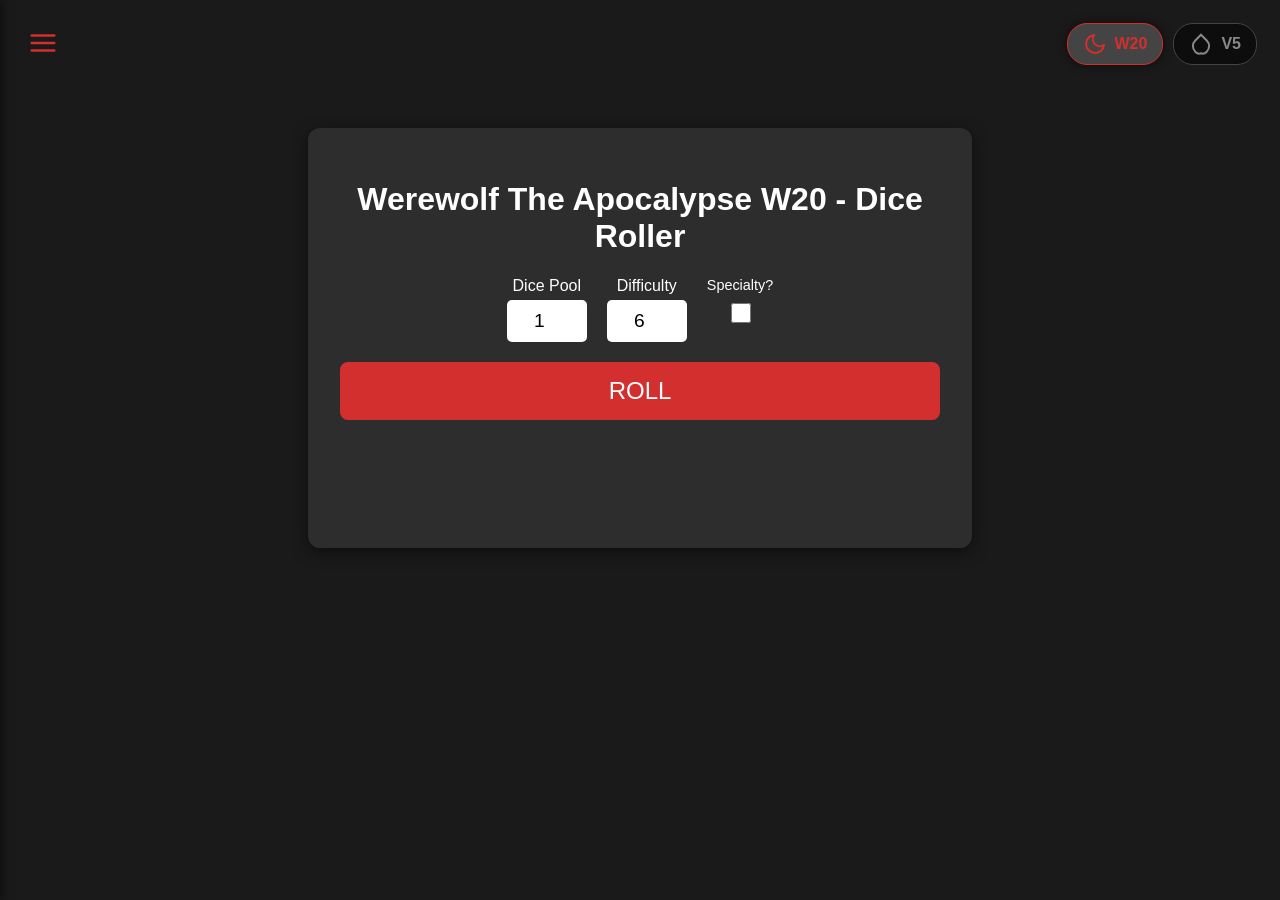
==== index.html @ 38f0692c "Updated for VTM - WIP" ====
<!DOCTYPE html>
<html lang="en">
<head>
    <meta charset="UTF-8">
    <meta name="viewport" content="width=device-width, initial-scale=1.0">
    <title>World of Darkness Roller</title>
    <link rel="stylesheet" href="style.css">
</head>
<body>

    <button id="menuBtn" class="menu-btn">
        <svg width="30" height="30" viewBox="0 0 24 24" fill="none" stroke="currentColor" stroke-width="2" stroke-linecap="round" stroke-linejoin="round">
            <line x1="3" y1="12" x2="21" y2="12"></line>
            <line x1="3" y1="6" x2="21" y2="6"></line>
            <line x1="3" y1="18" x2="21" y2="18"></line>
        </svg>
    </button>

    <div id="sidebar" class="sidebar">
        <div class="sidebar-header">
            <h3>Menu</h3>
            <button id="closeBtn" class="close-btn">&times;</button>
        </div>
        <div class="sidebar-content">
            <div class="sidebar-item toggle-item">
                <span>Split View</span>
                <label class="switch">
                    <input type="checkbox" id="splitViewToggle">
                    <span class="slider round"></span>
                </label>
            </div>
            
            <button class="sidebar-item">Character Presets</button>
            <button class="sidebar-item">Dice Log</button>
            <button class="sidebar-item">App Settings</button>
        </div>
    </div>

    <div id="overlay" class="overlay"></div>

    <nav class="app-nav">
        <button class="nav-item active" data-target="page-w20">
            <svg width="24" height="24" viewBox="0 0 24 24" fill="none" stroke="currentColor" stroke-width="2" stroke-linecap="round" stroke-linejoin="round">
                <path d="M21 12.79A9 9 0 1 1 11.21 3 7 7 0 0 0 21 12.79z"></path>
            </svg>
            <span>W20</span>
        </button>
        <button class="nav-item" data-target="page-v5">
            <svg width="24" height="24" viewBox="0 0 24 24" fill="none" stroke="currentColor" stroke-width="2">
                <path d="M12 2.69l5.74 5.74c3.12 3.12 3.12 8.19 0 11.31C16.18 21.31 14.09 22.08 12 21.31c-2.09.77-4.18 0-5.74-1.56-3.12-3.12-3.12-8.19 0-11.31L12 2.69z"></path>
            </svg>
            <span>V5</span>
        </button>
    </nav>

    <div class="main-layout">
        
        <div class="container" id="mainContainer">
            <div id="page-w20" class="tab-page active">
                <h1>Werewolf The Apocalypse W20 - Dice Roller</h1>
                <div class="controls">
                    <div class="input-group">
                        <label for="dicePool">Dice Pool</label>
                        <input type="number" id="dicePool" value="1" min="1" max="20">
                    </div>
                    <div class="input-group">
                        <label for="difficulty">Difficulty</label>
                        <input type="number" id="difficulty" value="6" min="2" max="10">
                    </div>
                    <div class="input-group">
                        <label for="specialtyToggle" style="font-size: 0.9rem;">Specialty?</label>
                        <input type="checkbox" id="specialtyToggle" style="width: 20px; height: 20px; margin-top: 10px; cursor: pointer;">
                    </div>
                </div>

                <button id="rollBtn" class="primary-btn">ROLL</button>
                <div id="resultText" class="result-text"></div>
                <div id="diceContainer" class="dice-container-wrapper"></div>

                <div class="action-row">
                    <button id="wpSpendBtn" class="secondary-btn hidden">Spend Willpower (+1 Success)</button>
                    <button id="explodeBtn" class="explode-btn hidden">CRITICAL! Reroll (0)</button>
                </div>
            </div>

            <div id="page-v5" class="tab-page">
                <h1>Vampire the Masquerade V5 - Dice Roller</h1>
                <div class="controls">
                    <div class="input-group">
                        <label for="v5Pool">Total Pool</label>
                        <input type="number" id="v5Pool" value="5" min="1" max="20">
                    </div>
                    <div class="input-group">
                        <label for="v5Hunger">Hunger</label>
                        <input type="number" id="v5Hunger" value="1" min="0" max="5">
                    </div>
                    <div class="input-group">
                        <label for="v5Diff">Difficulty</label>
                        <input type="number" id="v5Diff" value="3" min="1" max="10">
                    </div>
                </div>

                <button id="v5RollBtn" class="primary-btn">ROLL V5</button>
                <div id="v5ResultText" class="result-text"></div>
                
                <div id="v5DiceContainer" class="dice-container-wrapper"></div>

                <div class="action-row">
                    <button id="v5WpBtn" class="secondary-btn hidden">Spend Willpower (Reroll up to 3)</button>
                    <button id="v5ConfirmWpBtn" class="explode-btn hidden">Confirm Reroll</button>
                </div>
            </div>
        </div>

        <div id="secondaryPanel" class="secondary-panel hidden">
            
            <div id="dropZone" class="drop-zone">
                <svg width="50" height="50" viewBox="0 0 24 24" fill="none" stroke="#666" stroke-width="2" stroke-linecap="round" stroke-linejoin="round">
                    <path d="M14 2H6a2 2 0 0 0-2 2v16a2 2 0 0 0 2 2h12a2 2 0 0 0 2-2V8z"></path>
                    <polyline points="14 2 14 8 20 8"></polyline>
                    <line x1="12" y1="18" x2="12" y2="12"></line>
                    <line x1="9" y1="15" x2="12" y2="12"></line>
                    <line x1="15" y1="15" x2="12" y2="12"></line>
                </svg>
                <p>Drag & Drop Character Sheet (PDF)<br>or <strong>Click to Upload</strong></p>
                <input type="file" id="fileInput" accept="application/pdf" style="display: none;">
            </div>

            <div id="pdfViewer" class="pdf-viewer hidden">
                <div class="pdf-header">
                    <span id="pdfName">Sheet.pdf</span>
                    <button id="removePdfBtn" class="close-btn" style="font-size: 1rem;">&times; Remove</button>
                </div>
                <object id="pdfObject" type="application/pdf" width="100%" height="100%">
                    <p>Your browser does not support PDFs. <a href="#">Download the PDF</a>.</p>
                </object>
            </div>

        </div>

    </div>

    <script type="module" src="main.js"></script>
    <script type="module" src="w20.js"></script>
    <script type="module" src="v5.js"></script>
</body>
</html>
---- style.css ----
:root {
    --bg-color: #1a1a1a;
    --card-bg: #2d2d2d;
    --text-color: #ffffff;
    --accent: #d32f2f; 
    --die-bg: #444;
    --die-selected: #ffd700;
    --explode-color: #ff6d00; /* New Orange for Criticals */
}

body {
    font-family: 'Segoe UI', Tahoma, Geneva, Verdana, sans-serif;
    background-color: var(--bg-color);
    color: var(--text-color);
    display: flex;
    justify-content: center;
    padding: 20px;
    position: relative;
}

/* --- NEW: Main Layout Wrapper --- */
.main-layout {
    display: flex;
    justify-content: center; /* Center the single box by default */
    width: 100%;
    max-width: 1200px; /* Max width for split view */
    margin: 50px auto 0; /* Center horizontally */
    gap: 20px;
    padding: 0 20px;
    transition: all 0.3s ease;
}

/* Ensure the container is flexible */
.container {
    flex: 1; /* Take up available space */
    width: 100%;
    max-width: 600px; /* Default width when single */
    margin: 0; /* Remove old margin centering, let flex handle it */
    transition: max-width 0.3s ease;
}

/* --- PDF / Secondary Panel Styling --- */

/* Make the panel a flex container so the PDF fills height */
.secondary-panel {
    flex: 1;
    background-color: var(--card-bg);
    border-radius: 12px;
    box-shadow: 0 4px 15px rgba(0,0,0,0.5);
    
    /* NEW: Force Height Logic */
    height: 85vh; /* Takes up 85% of the viewport height */
    display: none; /* Hidden by default */
    flex-direction: column; /* Stack children vertically */
    overflow: hidden; /* Keeps the PDF inside the rounded corners */
    padding: 0; /* Remove padding so PDF goes edge-to-edge */
}

.secondary-panel.active {
    display: flex; 
}

.drop-zone {
    flex: 1;
    display: flex;
    flex-direction: column;
    justify-content: center;
    align-items: center;
    border: 3px dashed #555;
    border-radius: 10px;
    margin: 20px; /* Add visual spacing back here */
    color: #888;
    transition: all 0.2s;
    cursor: pointer;
}

.drop-zone:hover, .drop-zone.drag-over {
    border-color: var(--accent); /* Red highlight */
    background-color: rgba(255, 255, 255, 0.05);
    color: white;
}

.drop-zone p {
    margin-top: 15px;
    line-height: 1.5;
}

.pdf-viewer {
    flex: 1; /* Grow to fill the available height */
    display: flex;
    flex-direction: column;
    height: 100%; /* Force full height */
    width: 100%;
}

.pdf-viewer.hidden {
    display: none;
}

.pdf-header {
    display: flex;
    justify-content: space-between;
    align-items: center;
    padding: 10px 15px; /* Add horizontal padding back */
    background-color: #222;
    border-bottom: 1px solid #444;
    min-height: 50px; /* Ensure header has a fixed size */
}

.pdf-header span {
    font-size: 0.9rem;
    color: #aaa;
    white-space: nowrap;
    overflow: hidden;
    text-overflow: ellipsis;
    max-width: 80%;
}

/* The actual PDF Embed */
object {
    display: block;
    width: 100%;
    height: 100%; /* This is the key fix */
    flex: 1;      /* Grow to fill the remaining space below header */
    border: none;
}

/* --- Sidebar Toggle Switch --- */
.toggle-item {
    display: flex;
    justify-content: space-between;
    align-items: center;
    background-color: #333;
    padding: 12px;
    border-radius: 5px;
}

/* The Switch Box */
.switch {
    position: relative;
    display: inline-block;
    width: 40px;
    height: 20px;
}

.switch input { 
    opacity: 0;
    width: 0;
    height: 0;
}

.slider {
    position: absolute;
    cursor: pointer;
    top: 0;
    left: 0;
    right: 0;
    bottom: 0;
    background-color: #555;
    transition: .4s;
    border-radius: 34px;
}

.slider:before {
    position: absolute;
    content: "";
    height: 16px;
    width: 16px;
    left: 2px;
    bottom: 2px;
    background-color: white;
    transition: .4s;
    border-radius: 50%;
}

input:checked + .slider {
    background-color: var(--accent); /* Red when active */
}

input:checked + .slider:before {
    transform: translateX(20px);
}

/* --- Hamburger Button (Top Left) --- */
.menu-btn {
    position: absolute;
    top: 15px;
    left: 15px;
    background: transparent;
    border: none;
    color: var(--accent);
    cursor: pointer;
    z-index: 1100; /* Above everything */
    padding: 5px;
    transition: color 0.2s;
}

.menu-btn:hover {
    color: white;
}

/* --- Sidebar Styling --- */
.sidebar {
    position: fixed;
    top: 0;
    left: 0;
    height: 100%;
    width: 250px;
    background-color: #252525;
    box-shadow: 2px 0 10px rgba(0,0,0,0.5);
    z-index: 2000; /* Topmost layer */
    transform: translateX(-100%); /* Hidden by default */
    transition: transform 0.3s ease-in-out;
    display: flex;
    flex-direction: column;
}

.sidebar.open {
    transform: translateX(0); /* Slide in */
}

.sidebar-header {
    padding: 20px;
    border-bottom: 1px solid #444;
    display: flex;
    justify-content: space-between;
    align-items: center;
}

.sidebar-header h3 {
    margin: 0;
    color: var(--accent);
}

.close-btn {
    background: none;
    border: none;
    color: #aaa;
    font-size: 2rem;
    cursor: pointer;
    line-height: 1;
}

.sidebar-content {
    padding: 20px;
    display: flex;
    flex-direction: column;
    gap: 15px;
}

.sidebar-item {
    background-color: #333;
    border: none;
    color: white;
    padding: 12px;
    text-align: left;
    border-radius: 5px;
    cursor: pointer;
    transition: background 0.2s;
}

.sidebar-item:hover {
    background-color: #444;
}

/* --- Overlay (Dims background when menu is open) --- */
.overlay {
    position: fixed;
    top: 0;
    left: 0;
    width: 100%;
    height: 100%;
    background: rgba(0,0,0,0.7);
    z-index: 1500; /* Below sidebar, above content */
    display: none; /* Hidden by default */
    -webkit-backdrop-filter: blur(3px);
    backdrop-filter: blur(3px);
}

.overlay.active {
    display: block;
}

/* --- Navigation Styling --- */
.app-nav {
    position: absolute; /* Takes it out of the layout flow */
    top: 15px;          /* Distance from top */
    right: 15px;        /* Distance from right */
    display: flex;
    gap: 10px;
    z-index: 1000;      /* Ensures it sits on top of everything */
}

.nav-item {
    background: rgba(0, 0, 0, 0.5); /* Semi-transparent background */
    border: 1px solid #444;
    color: #888;
    cursor: pointer;
    padding: 8px 15px;
    font-size: 1rem;
    font-weight: bold;
    display: flex;
    align-items: center;
    gap: 8px;
    border-radius: 20px; /* Pill shape looks better for floating buttons */
    transition: all 0.2s;
    -webkit-backdrop-filter: blur(5px); /* Safari support */
    backdrop-filter: blur(5px); /* Cool blur effect behind the button */
}

.nav-item:hover {
    background-color: #333;
    color: white;
    border-color: #666;
}

.nav-item.active {
    background-color: #444;
    color: var(--accent); 
    border-color: var(--accent);
    box-shadow: 0 0 10px rgba(0,0,0,0.5);
}

.nav-item svg {
    stroke: currentColor; 
}

/* --- Tab Page Logic --- */
.tab-page {
    display: none; /* Hidden by default */
    animation: fadeIn 0.3s ease-in-out;
}

.tab-page.active {
    display: block; /* Show if active */
}

@keyframes fadeIn {
    from { opacity: 0; transform: translateY(5px); }
    to { opacity: 1; transform: translateY(0); }
}

.container {
    background-color: var(--card-bg);
    padding: 2rem;
    border-radius: 12px;
    width: 100%;
    max-width: 600px;
    text-align: center;
    box-shadow: 0 4px 15px rgba(0,0,0,0.5);
    margin-top: 50px;
}

.controls {
    display: flex;
    justify-content: center;
    gap: 20px;
    margin-bottom: 20px;
}

.input-group {
    display: flex;
    flex-direction: column;
    align-items: center;
}

input {
    padding: 10px;
    font-size: 1.2rem;
    width: 60px;
    text-align: center;
    border-radius: 5px;
    border: none;
    margin-top: 5px;
}

.primary-btn {
    background-color: var(--accent);
    color: white;
    border: none;
    padding: 15px 40px;
    font-size: 1.5rem;
    border-radius: 8px;
    cursor: pointer;
    transition: background 0.2s;
    width: 100%;
}

.primary-btn:hover {
    background-color: #b71c1c;
}

/* Results */
.result-text {
    margin: 20px 0;
    font-size: 1.5rem;
    font-weight: bold;
    min-height: 1.5em;
}

.success-text { color: #4caf50; }
.failure-text { color: #bdbdbd; }
.blunder-text { color: #ff5252; }

/* --- DICE STYLING --- */
/* Wrapper to hold groups of dice */
.dice-container-wrapper {
    display: flex;
    flex-direction: column;
    align-items: center;
    gap: 15px;
    margin: 20px 0;
}

/* Individual Batch Row */
.dice-batch {
    display: flex;
    flex-wrap: wrap;
    justify-content: center;
    gap: 15px;
    width: 100%;
}

/* Separator Line */
.batch-separator {
    width: 80%;
    height: 1px;
    background-color: #555;
    margin: 5px 0;
}

.die {
    width: 50px;
    height: 50px;
    background-color: var(--die-bg);
    border: 2px solid #555;
    border-radius: 8px;
    display: flex;
    justify-content: center;
    align-items: center;
    font-size: 1.5rem;
    font-weight: bold;
    cursor: default;
    user-select: none;
    transition: transform 0.1s;
}

.die:hover { transform: scale(1.1); }
.die.ten { color: #4caf50; border-color: #4caf50; } 
.die.one { color: #ff5252; border-color: #ff5252; } 

/* Auto Success Die */
.die.auto-success {
    border-color: #42a5f5;
    color: #42a5f5;
    font-size: 0.8rem;
    line-height: 1.1;
    text-align: center;
}

/* --- ACTION BUTTONS --- */
.action-row {
    display: flex;
    flex-direction: column; /* Stack buttons on mobile */
    gap: 10px;
    margin-top: 20px;
}

.hidden { display: none; }

.secondary-btn {
    background-color: #555;
    color: white;
    border: none;
    padding: 10px 20px;
    font-size: 1.1rem;
    border-radius: 5px;
    cursor: pointer;
    width: 100%;
}

.secondary-btn.active {
    background-color: #1976d2; 
    border: 2px solid #64b5f6;
}

/* NEW: Explode Button (Orange) */
.explode-btn {
    background-color: var(--explode-color);
    color: white;
    border: none;
    padding: 10px 20px;
    font-size: 1.1rem;
    border-radius: 5px;
    cursor: pointer;
    width: 100%;
    font-weight: bold;
    animation: pulse 1.5s infinite; /* Subtle pulse animation */
}

.explode-btn:hover {
    background-color: #ef6c00;
}

.die.ten { 
    color: #4caf50; 
    border-color: #4caf50; 
    box-shadow: 0 0 8px rgba(76, 175, 80, 0.6); /* Green Glow */
} 

/* 1s: Red Text + Red Border + Red Glow */
.die.one { 
    color: #ff5252; 
    border-color: #ff5252; 
    box-shadow: 0 0 8px rgba(255, 82, 82, 0.6); /* Red Glow */
} 

/* Standard Success: Gold Text + Gold Border + Gold Glow */
.die.success { 
    color: #ffd700; 
    border-color: #ffd700; 
    box-shadow: 0 0 8px rgba(255, 215, 0, 0.6); /* Gold Glow */
}

/* Auto Success Die: Blue Text + Blue Border + Blue Glow */
.die.auto-success {
    border-color: #42a5f5;
    color: #42a5f5;
    font-size: 0.8rem;
    line-height: 1.1;
    text-align: center;
    box-shadow: 0 0 8px rgba(66, 165, 245, 0.6); /* Blue Glow */
}

@keyframes pulse {
    0% { transform: scale(1); }
    50% { transform: scale(1.02); }
    100% { transform: scale(1); }
}

/* ==========================================
   V5 SPECIFIC STYLES 
   ========================================== */

/* Base V5 Die (Overrides some default .die styles) */
.die.v5 {
    transition: all 0.2s ease;
}

/* --- SUCCESSES (Values 6-10) --- */
.die.v5.normal.success {
    background-color: #ffffff;
    color: #000000;
    border: 2px solid #cccccc;
}

.die.v5.hunger.success {
    background-color: #ff3333; /* Solid Red */
    color: #000000;
    border: 2px solid #cc0000;
}

/* --- FAILURES (Values 2-5 for Hunger, 1-5 for Normal) --- */
.die.v5.failure {
    background-color: transparent;
    border: 2px solid transparent; /* Keeps the spacing exactly the same */
    font-size: 3rem; /* Make the dot large */
    line-height: 1;
}

.die.v5.normal.failure {
    color: #ffffff; /* White Dot */
}

.die.v5.hunger.failure {
    color: #ff3333; /* Red Dot */
}

/* --- CRITICALS & BESTIAL FAILURES --- */
.die.v5.critical {
    box-shadow: 0 0 15px #ffffff !important; /* White Glow */
}

.die.v5.hunger.bestial {
    background-color: #ff3333; 
    color: #000000;
    border: 2px solid #800000;
    box-shadow: 0 0 15px #800000; /* Maroon Glow */
    font-size: 1.5rem; /* Sized for the Beast placeholder */
}

/* --- WILLPOWER REROLL SELECTION --- */
.die.v5.selectable {
    border: 2px solid #ffffff !important; /* White outline reveals the box */
    cursor: pointer;
}

.die.v5.selectable:hover {
    transform: scale(1.1);
}

.die.v5.selected {
    background-color: #800000 !important; /* Fill with Maroon */
    color: #ffffff !important; /* Make the number/dot white so it's readable */
    box-shadow: inset 0 0 10px rgba(0,0,0,0.5); /* Inner shadow for depth */
}
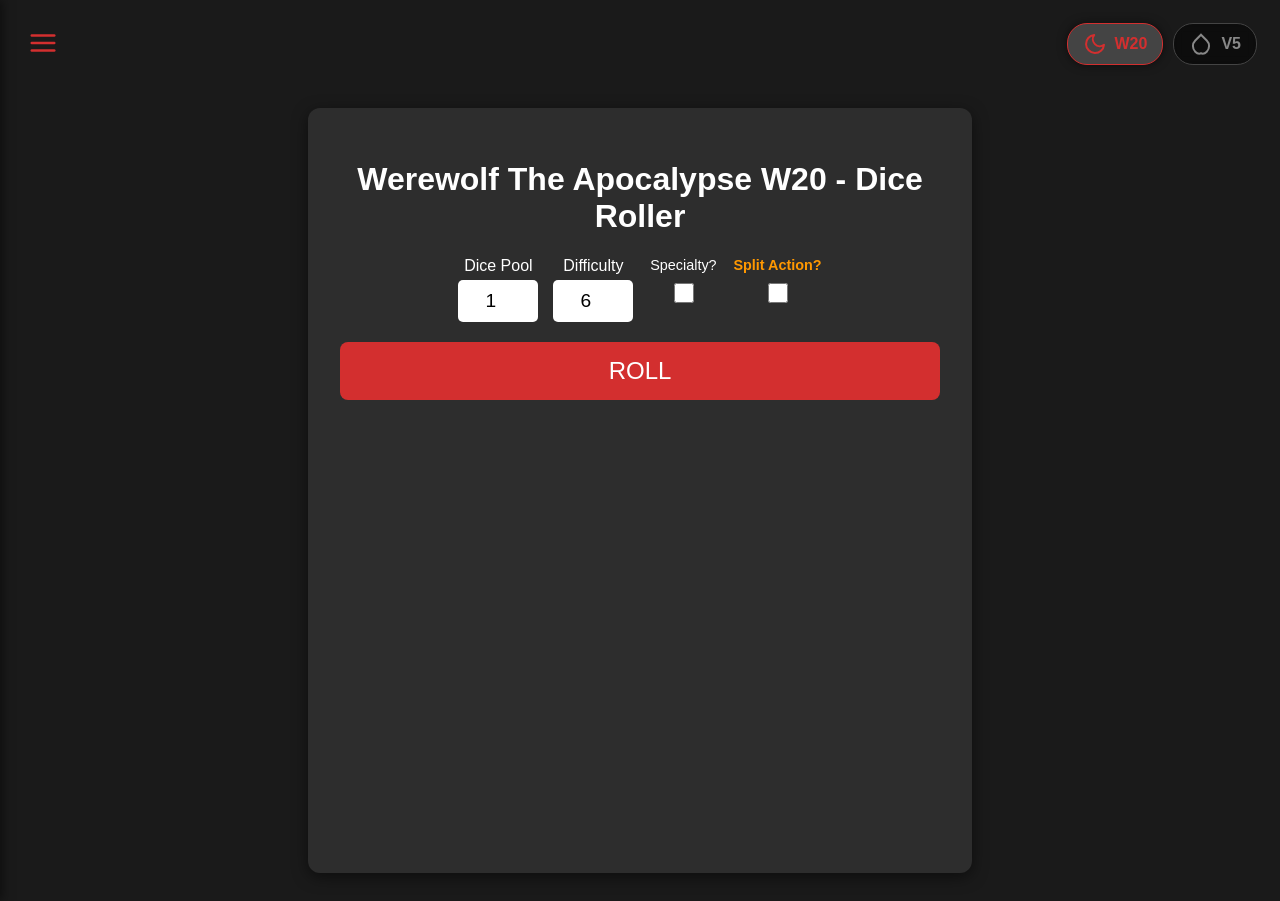
==== commit 312a75fa: "Merge origin/develop into dev_Tab-Feature - resolve conflicts Co-authored-by: KonechyJ <22398298+Kon" ====
--- a/index.html
+++ b/index.html
@@ -71,6 +71,16 @@
                         <label for="specialtyToggle" style="font-size: 0.9rem;">Specialty?</label>
                         <input type="checkbox" id="specialtyToggle" style="width: 20px; height: 20px; margin-top: 10px; cursor: pointer;">
                     </div>
+
+                    <div class="input-group split-group">
+                        <label for="splitActionToggle" style="font-size: 0.9rem; color: #ff9800;">Split Action?</label>
+                        <input type="checkbox" id="splitActionToggle" style="width: 20px; height: 20px; margin-top: 10px; cursor: pointer;">
+                        
+                        <div id="splitInputContainer" class="split-input-container hidden">
+                            <label for="splitActionIndex" class="tiny-label"># Actions</label>
+                            <input type="number" id="splitActionIndex" value="2" min="2" max="10">
+                        </div>
+                    </div>
                 </div>
 
                 <button id="rollBtn" class="primary-btn">ROLL</button>
@@ -94,15 +104,17 @@
                         <label for="v5Hunger">Hunger</label>
                         <input type="number" id="v5Hunger" value="1" min="0" max="5">
                     </div>
-                    <div class="input-group">
+
+                    <div class="input-group" style="display: none;">
                         <label for="v5Diff">Difficulty</label>
-                        <input type="number" id="v5Diff" value="3" min="1" max="10">
+                        <input type="number" id="v5Diff" value="1" min="1" max="10">
                     </div>
                 </div>
 
                 <button id="v5RollBtn" class="primary-btn">ROLL V5</button>
                 <div id="v5ResultText" class="result-text"></div>
-                
+                <div id="v5InstructionText" style="color: white; min-height: 1.5em; font-weight: bold; margin-bottom: 15px;"></div>
+
                 <div id="v5DiceContainer" class="dice-container-wrapper"></div>
 
                 <div class="action-row">
--- a/style.css
+++ b/style.css
@@ -5,7 +5,8 @@
     --accent: #d32f2f; 
     --die-bg: #444;
     --die-selected: #ffd700;
-    --explode-color: #ff6d00; /* New Orange for Criticals */
+    --explode-color: #ff6d00; 
+    --split-color: #ff9800; /* New Orange for Split Actions */
 }
 
 body {
@@ -18,25 +19,61 @@
     position: relative;
 }
 
-/* --- NEW: Main Layout Wrapper --- */
 .main-layout {
     display: flex;
-    justify-content: center; /* Center the single box by default */
-    width: 100%;
-    max-width: 1200px; /* Max width for split view */
-    margin: 50px auto 0; /* Center horizontally */
+    justify-content: center;
+    align-items: stretch; /* Forces both boxes to the same height */
+    width: 100%;
+    max-width: 1400px;    /* Restores the more compact width ratio */
+    margin: 80px auto 0;  /* Standard top margin for both */
     gap: 20px;
     padding: 0 20px;
-    transition: all 0.3s ease;
-}
-
-/* Ensure the container is flexible */
+    height: 85vh;         /* Sets the height for the entire layout */
+}
+
+/* --- Dice Roller Container --- */
 .container {
-    flex: 1; /* Take up available space */
-    width: 100%;
-    max-width: 600px; /* Default width when single */
-    margin: 0; /* Remove old margin centering, let flex handle it */
-    transition: max-width 0.3s ease;
+    flex: 1;
+    width: 100%;
+    max-width: 500px;     /* Keeps the roller at its standard size */
+    background-color: var(--card-bg);
+    padding: 2rem;
+    border-radius: 12px;
+    text-align: center;
+    box-shadow: 0 4px 15px rgba(0,0,0,0.5);
+    margin-top: 0 !important; /* Removes the offset */
+    
+    display: flex;
+    flex-direction: column;
+    overflow-y: auto;     /* Scroll within the box */
+}
+
+/* --- PDF / Secondary Panel Styling --- */
+.secondary-panel {
+    display: none; 
+    flex-direction: column;
+    background-color: var(--card-bg);
+    border-radius: 12px;
+    box-shadow: 0 4px 15px rgba(0,0,0,0.5);
+    overflow: hidden;
+}
+
+.secondary-panel.active {
+    flex: 2;             /* Balanced ratio: PDF is roughly 2x the roller width */
+    display: flex;
+}
+
+/* Ensure the internal PDF viewer fills the container height */
+.pdf-viewer {
+    height: 100%;
+    display: flex;
+    flex-direction: column;
+}
+
+#pdfObject {
+    width: 100%;
+    flex-grow: 1;
+    border: none;
 }
 
 /* --- PDF / Secondary Panel Styling --- */
@@ -47,17 +84,17 @@
     background-color: var(--card-bg);
     border-radius: 12px;
     box-shadow: 0 4px 15px rgba(0,0,0,0.5);
-    
-    /* NEW: Force Height Logic */
-    height: 85vh; /* Takes up 85% of the viewport height */
-    display: none; /* Hidden by default */
-    flex-direction: column; /* Stack children vertically */
-    overflow: hidden; /* Keeps the PDF inside the rounded corners */
-    padding: 0; /* Remove padding so PDF goes edge-to-edge */
+    height: 85vh; /* Larger Vertical Size */
+    display: none; 
+    flex-direction: column;
+    overflow: hidden;
+    padding: 0;
 }
 
 .secondary-panel.active {
-    display: flex; 
+    flex: 3; /* Panel takes 3x the relative width of the roller */
+    min-width: 700px; 
+    display: flex;
 }
 
 .drop-zone {
@@ -86,11 +123,9 @@
 }
 
 .pdf-viewer {
-    flex: 1; /* Grow to fill the available height */
-    display: flex;
-    flex-direction: column;
-    height: 100%; /* Force full height */
-    width: 100%;
+    height: 100%;
+    display: flex;
+    flex-direction: column;
 }
 
 .pdf-viewer.hidden {
@@ -101,10 +136,10 @@
     display: flex;
     justify-content: space-between;
     align-items: center;
-    padding: 10px 15px; /* Add horizontal padding back */
+    padding: 10px 15px;
     background-color: #222;
     border-bottom: 1px solid #444;
-    min-height: 50px; /* Ensure header has a fixed size */
+    min-height: 50px;
 }
 
 .pdf-header span {
@@ -117,12 +152,11 @@
 }
 
 /* The actual PDF Embed */
-object {
-    display: block;
-    width: 100%;
-    height: 100%; /* This is the key fix */
-    flex: 1;      /* Grow to fill the remaining space below header */
-    border: none;
+#pdfObject {
+    width: 100%;
+    flex-grow: 1; /* Force PDF to fill the 85vh height */
+    border: none;
+    border-radius: 0 0 12px 12px;
 }
 
 /* --- Sidebar Toggle Switch --- */
@@ -354,17 +388,19 @@
 .controls {
     display: flex;
     justify-content: center;
-    gap: 20px;
+    gap: 15px;
     margin-bottom: 20px;
+    flex-wrap: wrap;
 }
 
 .input-group {
     display: flex;
     flex-direction: column;
     align-items: center;
-}
-
-input {
+    min-width: 70px;
+}
+
+input[type="number"] {
     padding: 10px;
     font-size: 1.2rem;
     width: 60px;
@@ -374,6 +410,94 @@
     margin-top: 5px;
 }
 
+/* --- Split Action Controls --- */
+.split-group label {
+    font-weight: bold;
+}
+
+.split-input-container {
+    margin-top: 5px;
+    display: flex;
+    flex-direction: column;
+    align-items: center;
+    animation: fadeIn 0.3s ease-in-out;
+}
+
+.split-input-container input {
+    width: 50px; 
+    border: 2px solid var(--split-color);
+    background-color: #333;
+    color: var(--split-color);
+}
+
+.tiny-label {
+    font-size: 0.75rem;
+    color: #aaa;
+    margin-bottom: 2px;
+}
+
+/* --- Split Action Slots (The Wizard UI) --- */
+.split-slots-container {
+    display: flex;
+    flex-direction: column;
+    gap: 20px;
+    width: 100%;
+}
+
+.action-slot {
+    background-color: #333;
+    border: 2px dashed #555;
+    border-radius: 8px;
+    padding: 20px 15px 15px 15px;
+    min-height: 100px;
+    position: relative;
+    transition: all 0.3s;
+    opacity: 0.5; 
+}
+
+.action-slot.active {
+    border-color: var(--split-color);
+    border-style: solid;
+    opacity: 1;
+    background-color: #2a2a2a;
+    box-shadow: 0 0 10px rgba(255, 152, 0, 0.2);
+}
+
+.action-slot.completed {
+    border-color: #4caf50;
+    border-style: solid;
+    opacity: 1;
+}
+
+.slot-label {
+    position: absolute;
+    top: -10px;
+    left: 10px;
+    background-color: var(--split-color);
+    color: #000;
+    padding: 2px 8px;
+    border-radius: 4px;
+    font-size: 0.8rem;
+    font-weight: bold;
+    text-transform: uppercase;
+}
+
+.slot-info {
+    font-size: 0.9rem;
+    color: #bbb;
+    margin-bottom: 10px;
+    display: block;
+    min-height: 1.2em;
+}
+
+/* Text sizes inside slots */
+.action-slot .success-text, 
+.action-slot .blunder-text, 
+.action-slot .failure-text { 
+    font-size: 1.1rem; 
+}
+
+/* --- Standard Styles --- */
 .primary-btn {
     background-color: var(--accent);
     color: white;
@@ -385,12 +509,8 @@
     transition: background 0.2s;
     width: 100%;
 }
-
-.primary-btn:hover {
-    background-color: #b71c1c;
-}
-
-/* Results */
+.primary-btn:hover { background-color: #b71c1c; }
+
 .result-text {
     margin: 20px 0;
     font-size: 1.5rem;
@@ -402,8 +522,6 @@
 .failure-text { color: #bdbdbd; }
 .blunder-text { color: #ff5252; }
 
-/* --- DICE STYLING --- */
-/* Wrapper to hold groups of dice */
 .dice-container-wrapper {
     display: flex;
     flex-direction: column;
@@ -412,7 +530,6 @@
     margin: 20px 0;
 }
 
-/* Individual Batch Row */
 .dice-batch {
     display: flex;
     flex-wrap: wrap;
@@ -421,7 +538,6 @@
     width: 100%;
 }
 
-/* Separator Line */
 .batch-separator {
     width: 80%;
     height: 1px;
@@ -444,24 +560,20 @@
     user-select: none;
     transition: transform 0.1s;
 }
-
 .die:hover { transform: scale(1.1); }
-.die.ten { color: #4caf50; border-color: #4caf50; } 
-.die.one { color: #ff5252; border-color: #ff5252; } 
-
-/* Auto Success Die */
+
+.die.ten { color: #4caf50; border-color: #4caf50; box-shadow: 0 0 8px rgba(76, 175, 80, 0.6); } 
+.die.one { color: #ff5252; border-color: #ff5252; box-shadow: 0 0 8px rgba(255, 82, 82, 0.6); } 
+.die.success { color: #ffd700; border-color: #ffd700; box-shadow: 0 0 8px rgba(255, 215, 0, 0.6); }
 .die.auto-success {
-    border-color: #42a5f5;
-    color: #42a5f5;
-    font-size: 0.8rem;
-    line-height: 1.1;
-    text-align: center;
-}
-
-/* --- ACTION BUTTONS --- */
+    border-color: #42a5f5; color: #42a5f5;
+    font-size: 0.8rem; line-height: 1.1; text-align: center;
+    box-shadow: 0 0 8px rgba(66, 165, 245, 0.6);
+}
+
 .action-row {
     display: flex;
-    flex-direction: column; /* Stack buttons on mobile */
+    flex-direction: column; 
     gap: 10px;
     margin-top: 20px;
 }
@@ -478,13 +590,8 @@
     cursor: pointer;
     width: 100%;
 }
-
-.secondary-btn.active {
-    background-color: #1976d2; 
-    border: 2px solid #64b5f6;
-}
-
-/* NEW: Explode Button (Orange) */
+.secondary-btn.active { background-color: #1976d2; border: 2px solid #64b5f6; }
+
 .explode-btn {
     background-color: var(--explode-color);
     color: white;
@@ -495,42 +602,9 @@
     cursor: pointer;
     width: 100%;
     font-weight: bold;
-    animation: pulse 1.5s infinite; /* Subtle pulse animation */
-}
-
-.explode-btn:hover {
-    background-color: #ef6c00;
-}
-
-.die.ten { 
-    color: #4caf50; 
-    border-color: #4caf50; 
-    box-shadow: 0 0 8px rgba(76, 175, 80, 0.6); /* Green Glow */
-} 
-
-/* 1s: Red Text + Red Border + Red Glow */
-.die.one { 
-    color: #ff5252; 
-    border-color: #ff5252; 
-    box-shadow: 0 0 8px rgba(255, 82, 82, 0.6); /* Red Glow */
-} 
-
-/* Standard Success: Gold Text + Gold Border + Gold Glow */
-.die.success { 
-    color: #ffd700; 
-    border-color: #ffd700; 
-    box-shadow: 0 0 8px rgba(255, 215, 0, 0.6); /* Gold Glow */
-}
-
-/* Auto Success Die: Blue Text + Blue Border + Blue Glow */
-.die.auto-success {
-    border-color: #42a5f5;
-    color: #42a5f5;
-    font-size: 0.8rem;
-    line-height: 1.1;
-    text-align: center;
-    box-shadow: 0 0 8px rgba(66, 165, 245, 0.6); /* Blue Glow */
-}
+    animation: pulse 1.5s infinite; 
+}
+.explode-btn:hover { background-color: #ef6c00; }
 
 @keyframes pulse {
     0% { transform: scale(1); }
@@ -539,59 +613,62 @@
 }
 
 /* ==========================================
-   V5 SPECIFIC STYLES 
+   V5 SPECIFIC STYLES (Image Based)
    ========================================== */
-
-/* Base V5 Die (Overrides some default .die styles) */
+/* Base V5 Die - Completely transparent by default and larger for images */
 .die.v5 {
+    width: 100px;  /* Increased from the default 50px */
+    height: 100px; /* Increased from the default 50px */
+    background-color: transparent !important; 
+    border: 2px solid transparent !important; 
+    box-shadow: none !important;
+    padding: 0;
     transition: all 0.2s ease;
-}
-
-/* --- SUCCESSES (Values 6-10) --- */
-.die.v5.normal.success {
-    background-color: #ffffff;
-    color: #000000;
-    border: 2px solid #cccccc;
-}
-
-.die.v5.hunger.success {
-    background-color: #ff3333; /* Solid Red */
-    color: #000000;
-    border: 2px solid #cc0000;
-}
-
-/* --- FAILURES (Values 2-5 for Hunger, 1-5 for Normal) --- */
+    display: flex;
+    justify-content: center;
+    align-items: center;
+}
+
+/* Image styling to fit perfectly inside the die container */
+.dice-img {
+    width: 100%;
+    height: 100%;
+    object-fit: contain;
+    pointer-events: none;
+    /* We removed the global filter here */
+}
+
+/* 2. Target ONLY Normal Dice to flip black icons to white */
+.die.v5.normal .dice-img {
+    filter: invert(1); 
+}
+
+/* 3. Hunger Dice - No filter applied */
+.die.v5.hunger .dice-img {
+    filter: none; 
+}
+
+/* 4. Update the Failure Dots as requested */
+.die.v5.normal.failure {
+    color: #000000; /* Black dot for regular dice failures */
+}
+
+.die.v5.hunger.failure {
+    color: #ff3333; /* Red dot for hunger dice failures */
+}
+
+/* --- FAILURES (Dots) --- */
 .die.v5.failure {
-    background-color: transparent;
-    border: 2px solid transparent; /* Keeps the spacing exactly the same */
-    font-size: 3rem; /* Make the dot large */
+    font-size: 3.5rem; /* Make the dot large */
     line-height: 1;
 }
 
-.die.v5.normal.failure {
-    color: #ffffff; /* White Dot */
-}
-
-.die.v5.hunger.failure {
-    color: #ff3333; /* Red Dot */
-}
-
-/* --- CRITICALS & BESTIAL FAILURES --- */
-.die.v5.critical {
-    box-shadow: 0 0 15px #ffffff !important; /* White Glow */
-}
-
-.die.v5.hunger.bestial {
-    background-color: #ff3333; 
-    color: #000000;
-    border: 2px solid #800000;
-    box-shadow: 0 0 15px #800000; /* Maroon Glow */
-    font-size: 1.5rem; /* Sized for the Beast placeholder */
-}
-
 /* --- WILLPOWER REROLL SELECTION --- */
+/* This is the ONLY time outlines/backgrounds appear */
 .die.v5.selectable {
-    border: 2px solid #ffffff !important; /* White outline reveals the box */
+    border: 2px solid #ffffff !important; 
+    border-radius: 8px; /* Match the original shape */
+    background-color: rgba(255, 255, 255, 0.05) !important; /* Very subtle background so the box is visible */
     cursor: pointer;
 }
 
@@ -600,7 +677,12 @@
 }
 
 .die.v5.selected {
-    background-color: #800000 !important; /* Fill with Maroon */
-    color: #ffffff !important; /* Make the number/dot white so it's readable */
-    box-shadow: inset 0 0 10px rgba(0,0,0,0.5); /* Inner shadow for depth */
+    background-color: #800000 !important; 
+    border: 2px solid #ff5252 !important;
+    box-shadow: inset 0 0 10px rgba(0,0,0,0.5) !important;
+}
+
+/* If a selected die happens to be a dot, ensure we can still see it */
+.die.v5.selected.failure {
+    color: #ffffff; 
 }
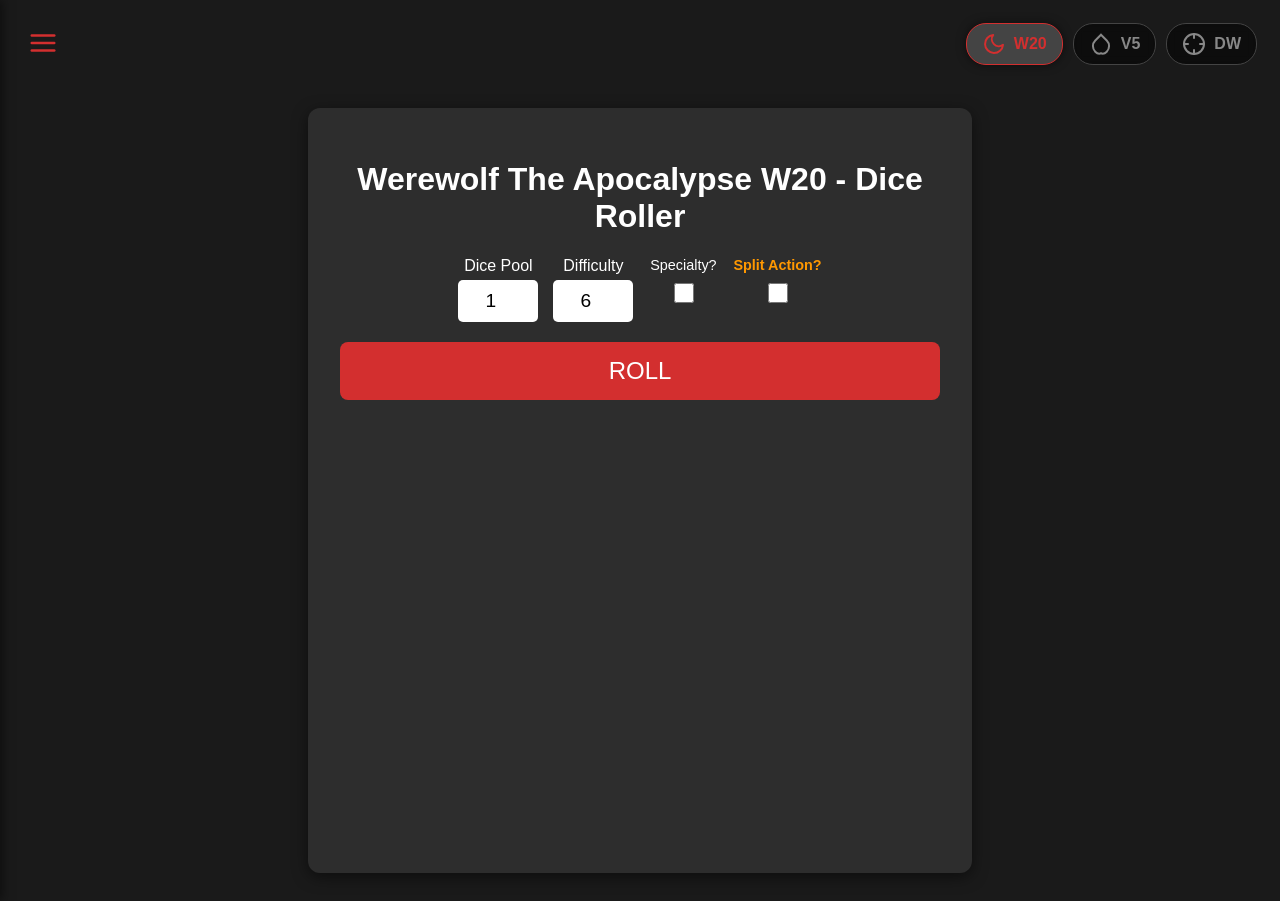
==== commit fee56f0f: "Prototype" ====
--- a/index.html
+++ b/index.html
@@ -15,7 +15,6 @@
             <line x1="3" y1="18" x2="21" y2="18"></line>
         </svg>
     </button>
-
     <div id="sidebar" class="sidebar">
         <div class="sidebar-header">
             <h3>Menu</h3>
@@ -29,7 +28,21 @@
                     <span class="slider round"></span>
                 </label>
             </div>
-            
+                <div class="sidebar-item toggle-item">
+                <span>Light Mode</span>
+                <label class="switch">
+                    <input type="checkbox" id="themeToggle">
+                    <span class="slider round"></span>
+                </label>
+            </div>
+            <div class="sidebar-item toggle-item">
+                <label for="glitchToggle" style="font-size: 0.9rem;">Glitch Icons?</label>
+                <label class="switch">
+                    <input type="checkbox" id="glitchToggle">
+                    <span class="slider round"></span>
+                </label>
+            </div>
+                    
             <button class="sidebar-item">Character Presets</button>
             <button class="sidebar-item">Dice Log</button>
             <button class="sidebar-item">App Settings</button>
@@ -38,7 +51,7 @@
 
     <div id="overlay" class="overlay"></div>
 
-    <nav class="app-nav">
+<nav class="app-nav">
         <button class="nav-item active" data-target="page-w20">
             <svg width="24" height="24" viewBox="0 0 24 24" fill="none" stroke="currentColor" stroke-width="2" stroke-linecap="round" stroke-linejoin="round">
                 <path d="M21 12.79A9 9 0 1 1 11.21 3 7 7 0 0 0 21 12.79z"></path>
@@ -51,6 +64,16 @@
             </svg>
             <span>V5</span>
         </button>
+        <button class="nav-item" data-target="page-dw">
+            <svg width="24" height="24" viewBox="0 0 24 24" fill="none" stroke="currentColor" stroke-width="2" stroke-linecap="round" stroke-linejoin="round">
+                <circle cx="12" cy="12" r="10"></circle>
+                <line x1="22" y1="12" x2="18" y2="12"></line>
+                <line x1="6" y1="12" x2="2" y2="12"></line>
+                <line x1="12" y1="6" x2="12" y2="2"></line>
+                <line x1="12" y1="22" x2="12" y2="18"></line>
+            </svg>
+            <span>DW</span>
+        </button>
     </nav>
 
     <div class="main-layout">
@@ -113,7 +136,7 @@
 
                 <button id="v5RollBtn" class="primary-btn">ROLL V5</button>
                 <div id="v5ResultText" class="result-text"></div>
-                <div id="v5InstructionText" style="color: white; min-height: 1.5em; font-weight: bold; margin-bottom: 15px;"></div>
+                <div id="v5InstructionText" style="min-height: 1.5em; font-weight: bold; margin-bottom: 15px;"></div>
 
                 <div id="v5DiceContainer" class="dice-container-wrapper"></div>
 
@@ -121,6 +144,43 @@
                     <button id="v5WpBtn" class="secondary-btn hidden">Spend Willpower (Reroll up to 3)</button>
                     <button id="v5ConfirmWpBtn" class="explode-btn hidden">Confirm Reroll</button>
                 </div>
+            </div>
+            <div id="page-dw" class="tab-page hidden">
+                <div style="text-align: center; margin-top: 10px; margin-bottom: 20px;">
+                    <h2 style="margin-bottom: 5px;">Deathwatch Roller</h2>
+                    <span style="color: #666; font-size: 0.9rem;">Deathwatch & General Utility</span>
+                </div>
+
+               <div class="dice-input-grid" style="display: grid; grid-template-columns: 1fr 1fr; gap: 15px; margin-bottom: 15px;">
+                    <div>
+                        <label style="display: block; margin-bottom: 8px; color: var(--accent); font-size: 0.9rem;">Quantity:</label>
+                        <input type="number" id="dwQty" value="1" min="1" max="20" style="width: 100%; box-sizing: border-box; padding: 10px; background: var(--die-bg); border: 1px solid #555; color: white; border-radius: 4px;">
+                    </div>
+                    
+                    <div>
+                        <label style="display: block; margin-bottom: 8px; color: var(--accent); font-size: 0.9rem;">Die Type:</label>
+                        <select id="dwType" style="width: 100%; box-sizing: border-box; padding: 10px; background: var(--die-bg); border: 1px solid #555; color: white; border-radius: 4px; height: 38px;">
+                            <option value="6">d6</option>
+                            <option value="8">d8</option>
+                            <option value="10">d10</option>
+                            <option value="12">d12</option>
+                            <option value="20">d20</option>
+                            <option value="100" selected>d100</option>
+                        </select>
+                    </div>
+                </div>
+
+                    <div id="dwTargetSection" style="margin-bottom: 15px;">
+                        <label for="dwTarget" style="display: block; margin-bottom: 8px; color: var(--accent);">Target (d100 only):</label>
+                        <input type="number" id="dwTarget" value="50" min="1" max="120" style="width: 100%; padding: 10px; background: var(--die-bg); border: 1px solid #555; color: white; border-radius: 4px;">
+                    </div>
+
+                    <button id="dwRollBtn" class="action-btn" style="width: 100%; background-color: var(--accent); color: white; border: none; padding: 15px; border-radius: 4px; font-size: 1.1rem; cursor: pointer; font-weight: bold;">
+                        Roll Dice
+                    </button>
+                </div>
+
+                <div id="dwResultText" class="result-text" style="margin-top: 20px; text-align: center; font-size: 1.2rem; min-height: 60px;"></div>
             </div>
         </div>
 
@@ -155,5 +215,6 @@
     <script type="module" src="main.js"></script>
     <script type="module" src="w20.js"></script>
     <script type="module" src="v5.js"></script>
+    <script type="module" src="dw.js"></script>
 </body>
 </html>
--- a/style.css
+++ b/style.css
@@ -685,4 +685,43 @@
 /* If a selected die happens to be a dot, ensure we can still see it */
 .die.v5.selected.failure {
     color: #ffffff; 
-}+}
+
+/* Light Mode Overrides */
+body.light-mode {
+    --bg-color: #e0e0e0;
+    --card-bg: #ffffff;
+    --text-color: #1a1a1a;
+    --die-bg: #cccccc;
+}
+
+/* Ensure images remain visible in light mode */
+body.light-mode .die.v5.normal .dice-img {
+    filter: none; /* Images are likely designed for dark, so we remove the invert */
+}
+
+:root {
+    --bg-color: #1a1a1a;
+    --card-bg: #2d2d2d;
+    --text-color: #ffffff;
+    --accent: #d32f2f; 
+    --die-bg: #444;
+    --message-color: #ffffff; /* Default white for dark mode */
+}
+
+body.light-mode {
+    --bg-color: #e0e0e0;
+    --card-bg: #ffffff;
+    --text-color: #1a1a1a;
+    --die-bg: #cccccc;
+    --message-color: #1a1a1a; /* Switch to dark grey/black for light mode[cite: 3] */
+}
+
+/* Apply the variable to the message containers[cite: 3] */
+.result-text, 
+#v5InstructionText,
+#v5ResultText {
+    color: var(--message-color) !important;
+    transition: color 0.3s ease;
+}
+
